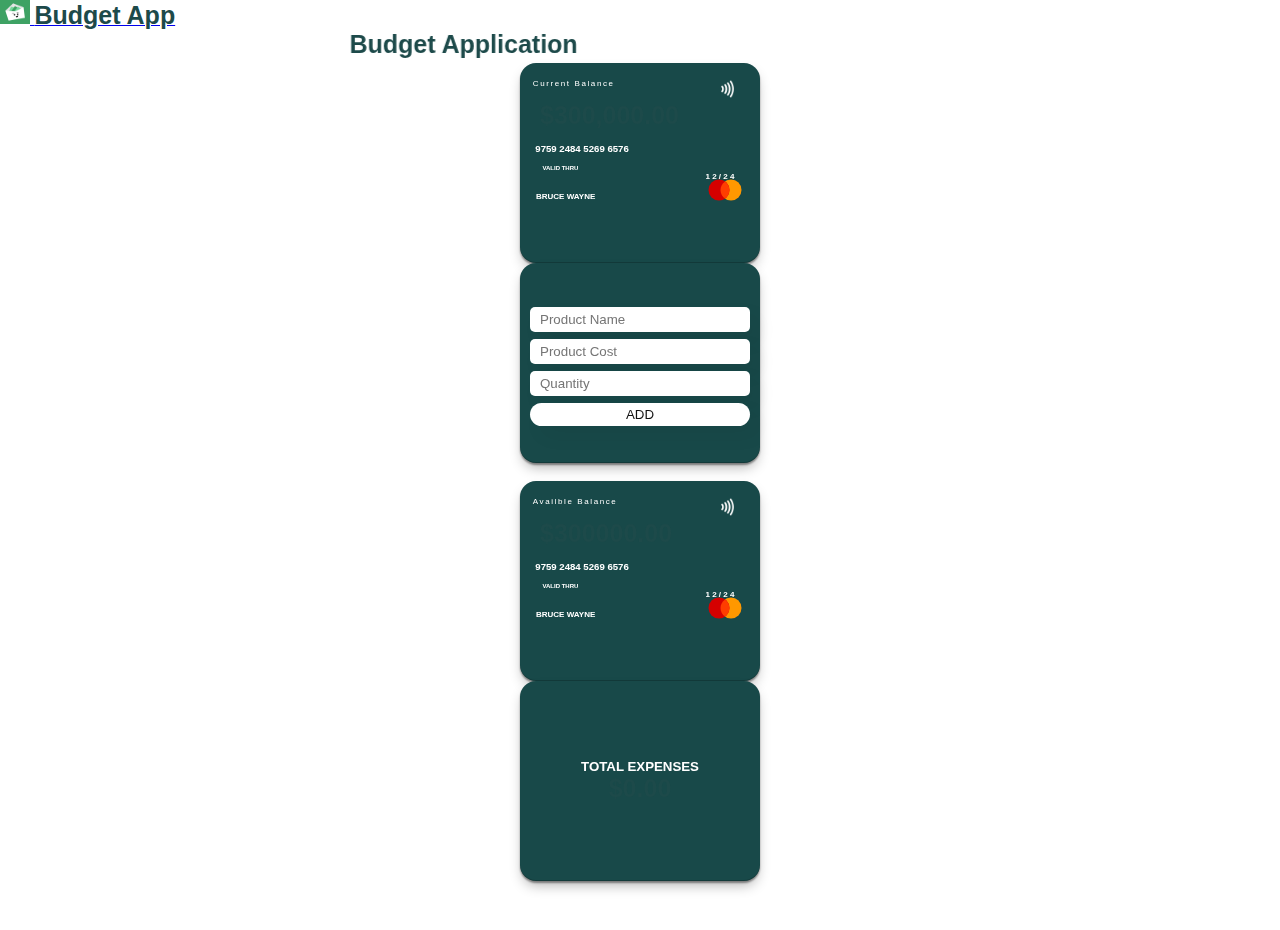
==== index.html @ f88a36a5 "added" ====
<!DOCTYPE html>
<html lang="en">

<head>
  <meta charset="UTF-8">
  <meta name="viewport" content="width=device-width, initial-scale=1.0">
  <link href="https://cdn.jsdelivr.net/npm/bootstrap@5.3.2/dist/css/bootstrap.min.css" rel="stylesheet" integrity="sha384-T3c6CoIi6uLrA9TneNEoa7RxnatzjcDSCmG1MXxSR1GAsXEV/Dwwykc2MPK8M2HN" crossorigin="anonymous">
  <link rel="stylesheet" href="./style.css">
  <link rel="icon" href="./image/budget-bg.png">
  <title>Budget Application</title>
</head>

<body>
  
  <nav class="navbar bg-body-tertiary fixed-top">
    <div class="container-fluid">
      <a class="navbar-brand" href="/local/local.html"> 
        <img  src="./image/budget3.png" alt="Logo"width="30" height="24" class="d-inline-block align-text-top">
        <span>  Budget App</span>
      </a>
    </div>
  </nav>
 <div class="body">
  <marquee behavior="fast" direction="right">
    <h1 class="title">Budget Application</h1>
  </marquee>
  <div class="container">
    <div class="row">
      <div class="col-12 col-lg-6 col-sm-12">
        <div class="flip-card">
          <div class="flip-card-inner">
            <div class="flip-card-front">
              <p class="heading_8264">Current Balance</p>
              <span class="chip text-info">$300,000.00</span>
              <svg class="logo" xmlns="http://www.w3.org/2000/svg" x="0px" y="0px" width="36" height="36"
                viewBox="0 0 48 48">
                <path fill="#ff9800" d="M32 10A14 14 0 1 0 32 38A14 14 0 1 0 32 10Z"></path>
                <path fill="#d50000" d="M16 10A14 14 0 1 0 16 38A14 14 0 1 0 16 10Z"></path>
                <path fill="#ff3d00"
                  d="M18,24c0,4.755,2.376,8.95,6,11.48c3.624-2.53,6-6.725,6-11.48s-2.376-8.95-6-11.48 C20.376,15.05,18,19.245,18,24z">
                </path>
              </svg>
              <svg version="1.1" class="contactless" id="Layer_1" xmlns="http://www.w3.org/2000/svg"
                xmlns:xlink="http://www.w3.org/1999/xlink" x="0px" y="0px" width="20px" height="20px"
                viewBox="0 0 50 50" xml:space="preserve">
                <image id="image0" width="50" height="50" x="0" y="0" href="[data-uri]"></image>
              </svg>
              <p class="number">9759 2484 5269 6576</p>
              <p class="valid_thru">VALID THRU</p>
              <p class="date_8264">1 2 / 2 4</p>
              <p class="name">BRUCE WAYNE</p>
            </div>
            <!-- CARD1End -->
            <div class="flip-card-back">
              <div class="strip"></div>
              <div class="mstrip"></div>
              <div class="sstrip">
                <p class="code">***</p>
              </div>
            </div>
          </div>
          <!-- TWO CARD END -->
        </div>
      </div>

      <div class="col-12 col-lg-6 col-sm-12">
        <div class="flip-card">
          <div class="flip-card-inner">
            <p id="successMessage" style="color:green; text-align: center; font-size:20px; font-weight: 400;"></p>
            <div class="flip-card-front">
              <div id="erro"></div>
              <input type="text" id="ProductName" placeholder="Product Name">
              <input type="number" id="ProductCost" placeholder="Product Cost">
              <input type="number" id="Quantity" placeholder="Quantity">
              <button onclick="Add()" id="button">ADD</button>
            </div>
          </div>
        </div>
      </div>
    </div>
  </div>

  <br>

  <div class="container">
    <div class="row">
      <div class="col-12 col-lg-6 col-sm-12">
        <div class="flip-card">
          <div class="flip-card-inner">
            <div class="flip-card-front card2">
              <p class="heading_8264">Availble Balance</p>
              <span class="chip text-white" id="bal"></span>
              <svg class="logo" xmlns="http://www.w3.org/2000/svg" x="0px" y="0px" width="36" height="36"
                viewBox="0 0 48 48">
                <path fill="#ff9800" d="M32 10A14 14 0 1 0 32 38A14 14 0 1 0 32 10Z"></path>
                <path fill="#d50000" d="M16 10A14 14 0 1 0 16 38A14 14 0 1 0 16 10Z"></path>
                <path fill="#ff3d00"
                  d="M18,24c0,4.755,2.376,8.95,6,11.48c3.624-2.53,6-6.725,6-11.48s-2.376-8.95-6-11.48 C20.376,15.05,18,19.245,18,24z">
                </path>
              </svg>
              <svg version="1.1" class="contactless" id="Layer_1" xmlns="http://www.w3.org/2000/svg"
                xmlns:xlink="http://www.w3.org/1999/xlink" x="0px" y="0px" width="20px" height="20px"
                viewBox="0 0 50 50" xml:space="preserve">
                <image id="image0" width="50" height="50" x="0" y="0" href="[data-uri]"></image>
              </svg>
              <p class="number">9759 2484 5269 6576</p>
              <p class="valid_thru">VALID THRU</p>
              <p class="date_8264">1 2 / 2 4</p>
              <p class="name">BRUCE WAYNE</p>
            </div>
            <div class="flip-card-back">
              <div class="strip"></div>
              <div class="mstrip"></div>
              <div class="sstrip">
                <p class="code">***</p>
              </div>
            </div>
          </div>
        </div>
      </div>

      <div class="col-12 col-lg-6 col-sm-12 mt-3">
        <div class="flip-card">
          <div class="flip-card-inner">
            <div class="flip-card-front">
              <h5>TOTAL EXPENSES</h5>
              <span id="ttlExp" class=" text-white"></span>
            </div>
          </div>
        </div>
      </div>
    </div>
  </div>
 </div>
 
  <script src="./script.js"></script>
</body>
<script src="https://cdn.jsdelivr.net/npm/bootstrap@5.3.2/dist/js/bootstrap.bundle.min.js" integrity="sha384-C6RzsynM9kWDrMNeT87bh95OGNyZPhcTNXj1NW7RuBCsyN/o0jlpcV8Qyq46cDfL" crossorigin="anonymous"></script>
</html>
---- style.css ----
* {
  padding: 0;
  margin: 0;
  box-sizing: border-box;
  font-family: "Poppins", sans-serif;
}
.body {
  background: url(./image/budget-bg.png);
  background-repeat: no-repeat;
  background-size: cover;
  background-position: center;
  height: 100vh;
}
h1 {
  font-size: 25px;
  font-weight: 700;
  color: #1d4a4a;
}
span{
  font-size: 25px;
  font-weight: 700;
  color: #1d4a4a;
}
.title {
  text-align: center;
}

.flip-card {
  margin: auto;
  background-color: transparent;
  width: 240px;
  height: 200px;
  perspective: 1000px;
  color: white;
}
input,
button {
  border: none;
  margin: 7px 10px 0px 10px;
  border-radius: 5px;
  padding: 5px 10px 5px 10px;
  box-shadow: 10px 10px 20px rgba(0, 0, 0, 0.05);
}
button {
  text-decoration: none;
  line-height: 1;
  border-radius: 1.5rem;
  overflow: hidden;
  position: relative;
  box-shadow: 10px 10px 20px rgba(0, 0, 0, 0.05);
  background-color: #fff;
  color: #121212;
  border: none;
  cursor: pointer;
}
.heading_8264 {
  position: absolute;
  letter-spacing: 0.2em;
  font-size: 0.5em;
  top: 2em;
  left: 1.6em;
}

.logo {
  position: absolute;
  top: 6.8em;
  left: 11.7em;
}

.chip {
  position: absolute;
  top: 1.5em;
  left: 0.8em;
}

.contactless {
  position: absolute;
  top: 1em;
  left: 12.4em;
}

.number {
  position: absolute;
  font-weight: bold;
  font-size: 0.6em;
  top: 8.3em;
  left: 1.6em;
}

.valid_thru {
  position: absolute;
  font-weight: bold;
  top: 635.8em;
  font-size: 0.01em;
  left: 140.3em;
}

.date_8264 {
  position: absolute;
  font-weight: bold;
  font-size: 0.5em;
  top: 13.6em;
  right: 3.2em;
}

.name {
  position: absolute;
  font-weight: bold;
  font-size: 0.5em;
  top: 16.1em;
  left: 2em;
}

.strip {
  position: absolute;
  background-color: black;
  width: 15em;
  height: 1.5em;
  top: 2.4em;
  background: repeating-linear-gradient(
    45deg,
    #303030,
    #303030 10px,
    #202020 10px,
    #202020 20px
  );
}

.mstrip {
  position: absolute;
  background-color: rgb(255, 255, 255);
  width: 8em;
  height: 0.8em;
  top: 5em;
  left: 0.8em;
  border-radius: 2.5px;
}

.sstrip {
  position: absolute;
  background-color: rgb(255, 255, 255);
  width: 4.1em;
  height: 0.8em;
  top: 5em;
  left: 10em;
  border-radius: 2.5px;
}

.code {
  font-weight: bold;
  text-align: center;
  margin: 0.2em;
  color: black;
}

.flip-card-inner {
  position: relative;
  width: 100%;
  height: 100%;
  text-align: center;
  transition: transform 0.8s;
  transform-style: preserve-3d;
}
.flip-card-front,
.flip-card-back {
  box-shadow: 0 8px 14px 0 rgba(0, 0, 0, 0.2);
  position: absolute;
  display: flex;
  flex-direction: column;
  justify-content: center;
  width: 100%;
  height: 100%;
  -webkit-backface-visibility: hidden;
  backface-visibility: hidden;
  border-radius: 1rem;
}

.flip-card-front {
  box-shadow: rgba(0, 0, 0, 0.4) 0px 2px 2px,
    rgba(0, 0, 0, 0.3) 0px 7px 13px -3px, rgba(0, 0, 0, 0.2) 0px -1px 0px inset;
  background-color: #184949;
}

.flip-card-back {
  box-shadow: rgba(0, 0, 0, 0.4) 0px 2px 2px,
    rgba(0, 0, 0, 0.3) 0px 7px 13px -3px, rgba(0, 0, 0, 0.2) 0px -1px 0px inset;
  background-color: #171717;
  transform: rotateY(180deg);
}
@media  (max-width:991px){
  .body {
    height: auto !important;
  }
  .container{
    padding-top: 20px;
  }
}
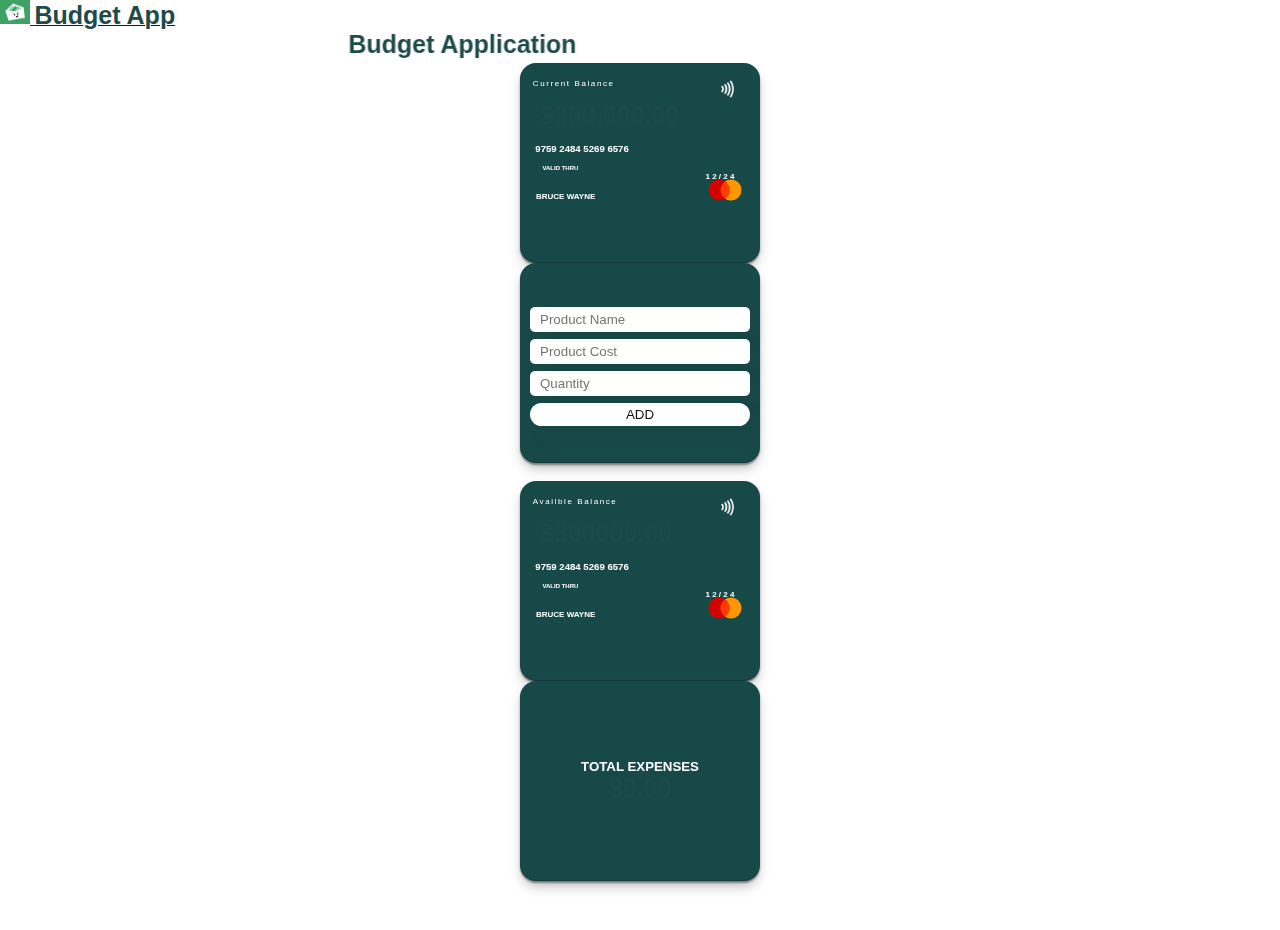
==== commit 8428a4e5: "added" ====
--- a/index.html
+++ b/index.html
@@ -14,7 +14,7 @@
   
   <nav class="navbar bg-body-tertiary fixed-top">
     <div class="container-fluid">
-      <a class="navbar-brand" href="/local/local.html"> 
+      <a class="navbar-brand" href="./local/local.html"> 
         <img  src="./image/budget3.png" alt="Logo"width="30" height="24" class="d-inline-block align-text-top">
         <span>  Budget App</span>
       </a>
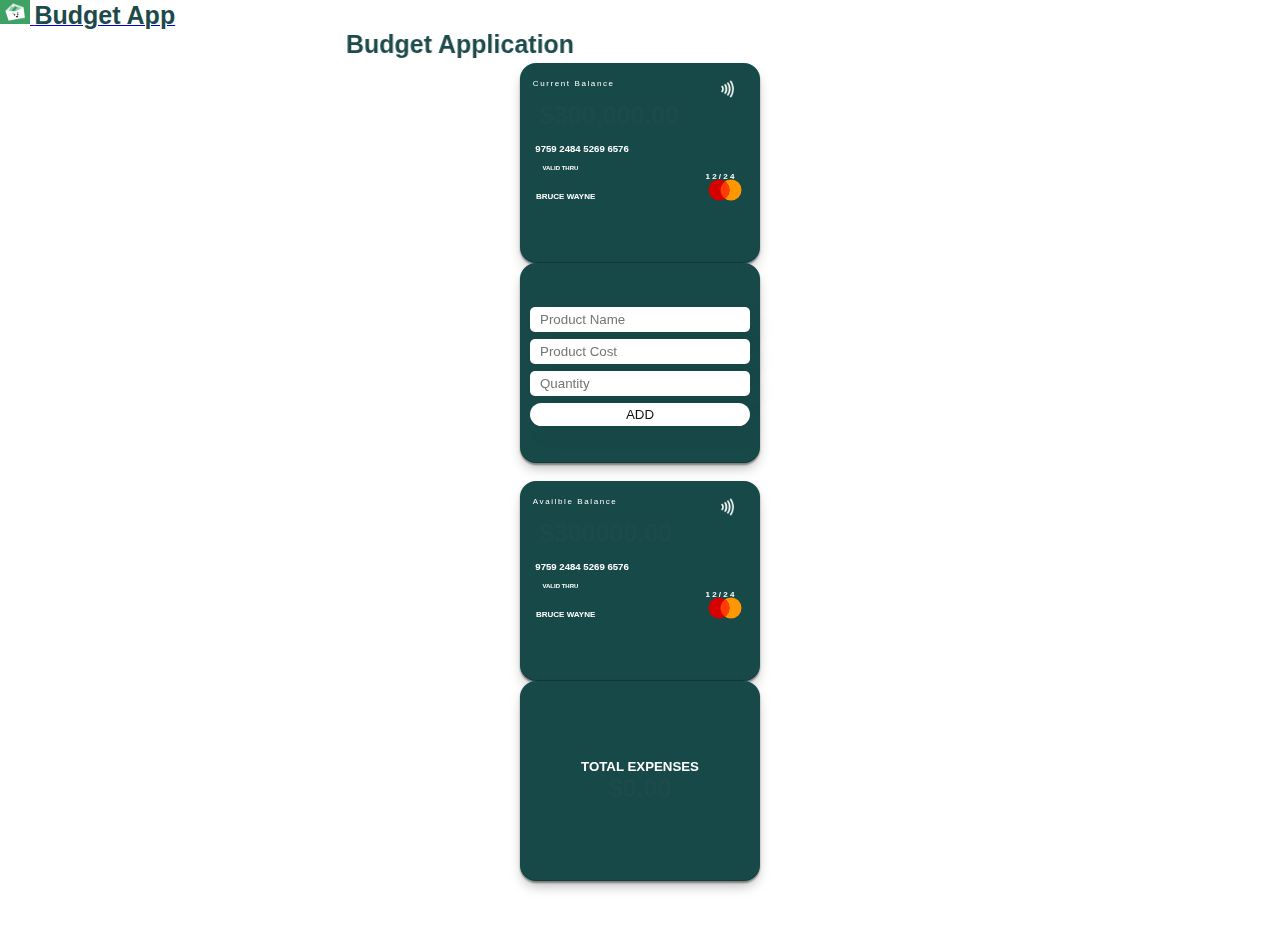
==== commit d05257d3: "folder rename" ====
--- a/index.html
+++ b/index.html
@@ -14,7 +14,7 @@
   
   <nav class="navbar bg-body-tertiary fixed-top">
     <div class="container-fluid">
-      <a class="navbar-brand" href="./local/local.html"> 
+      <a class="navbar-brand" href="./Dashboard/local.html"> 
         <img  src="./image/budget3.png" alt="Logo"width="30" height="24" class="d-inline-block align-text-top">
         <span>  Budget App</span>
       </a>
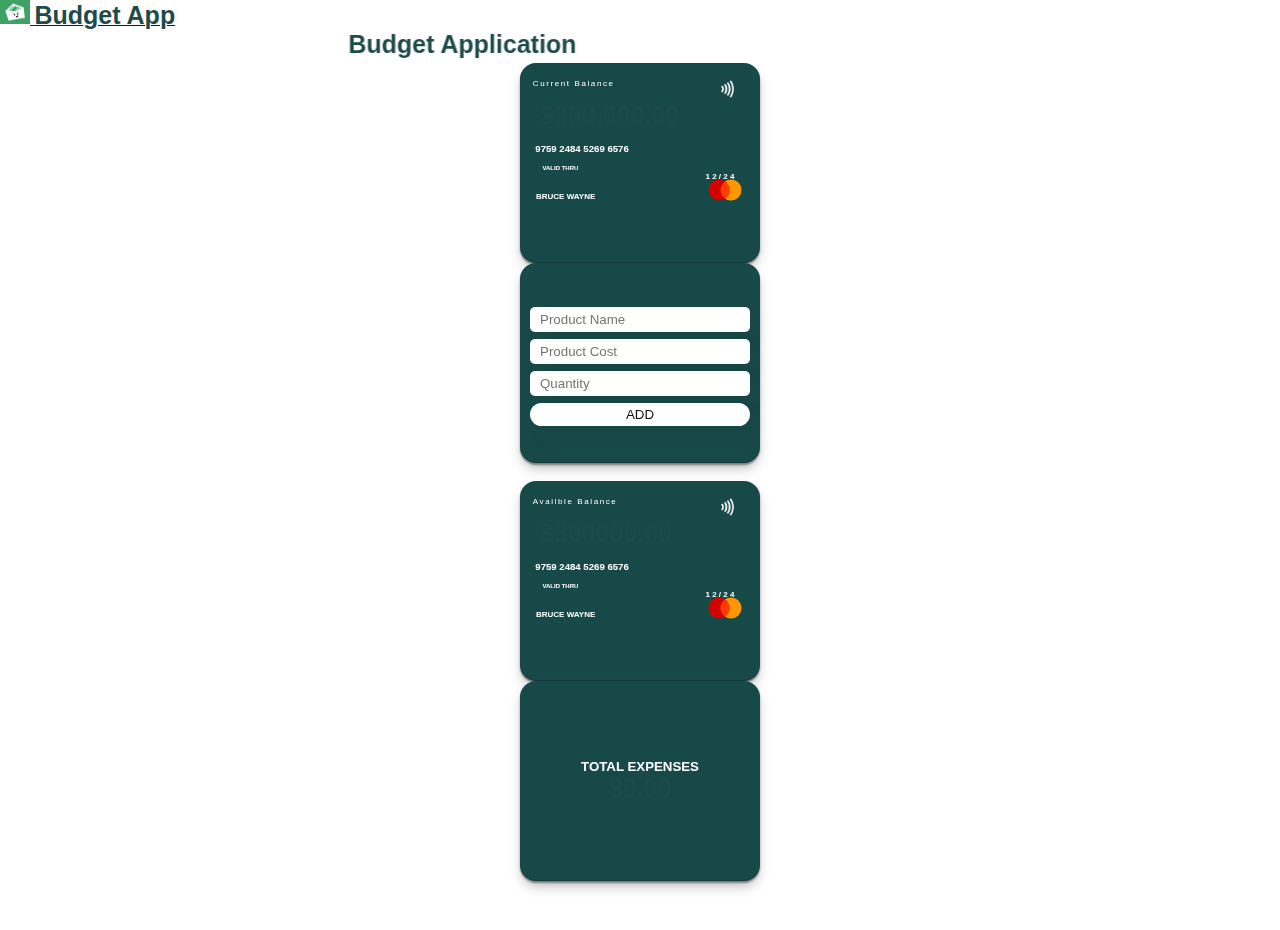
==== commit 88c24c21: "added" ====
--- a/index.html
+++ b/index.html
@@ -14,7 +14,7 @@
   
   <nav class="navbar bg-body-tertiary fixed-top">
     <div class="container-fluid">
-      <a class="navbar-brand" href="./Dashboard/local.html"> 
+      <a class="navbar-brand" href="./local.html"> 
         <img  src="./image/budget3.png" alt="Logo"width="30" height="24" class="d-inline-block align-text-top">
         <span>  Budget App</span>
       </a>
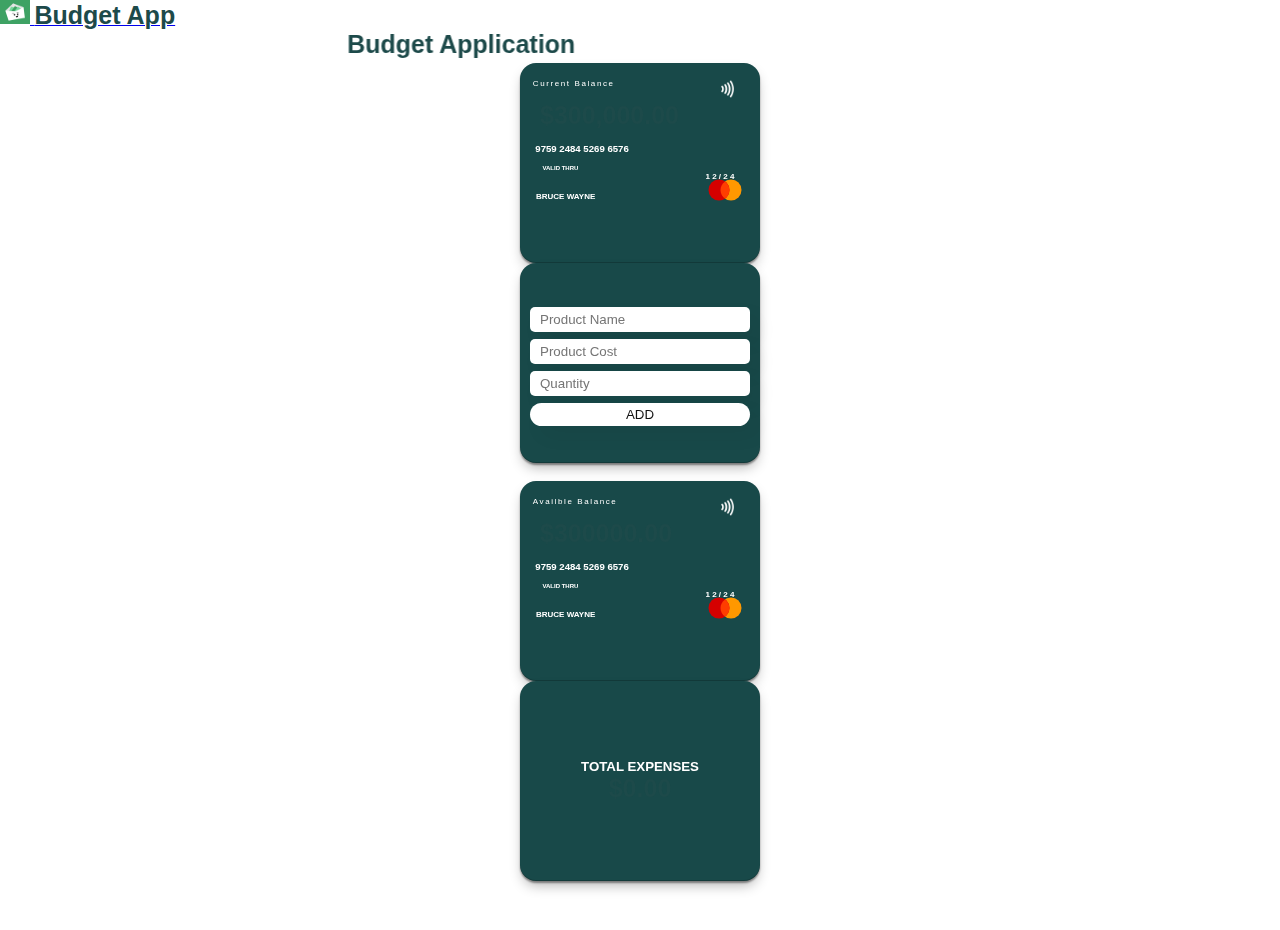
==== commit e949effb: "added" ====
--- a/index.html
+++ b/index.html
@@ -14,7 +14,7 @@
   
   <nav class="navbar bg-body-tertiary fixed-top">
     <div class="container-fluid">
-      <a class="navbar-brand" href="./local.html"> 
+      <a class="navbar-brand" href="/local.css"> 
         <img  src="./image/budget3.png" alt="Logo"width="30" height="24" class="d-inline-block align-text-top">
         <span>  Budget App</span>
       </a>
